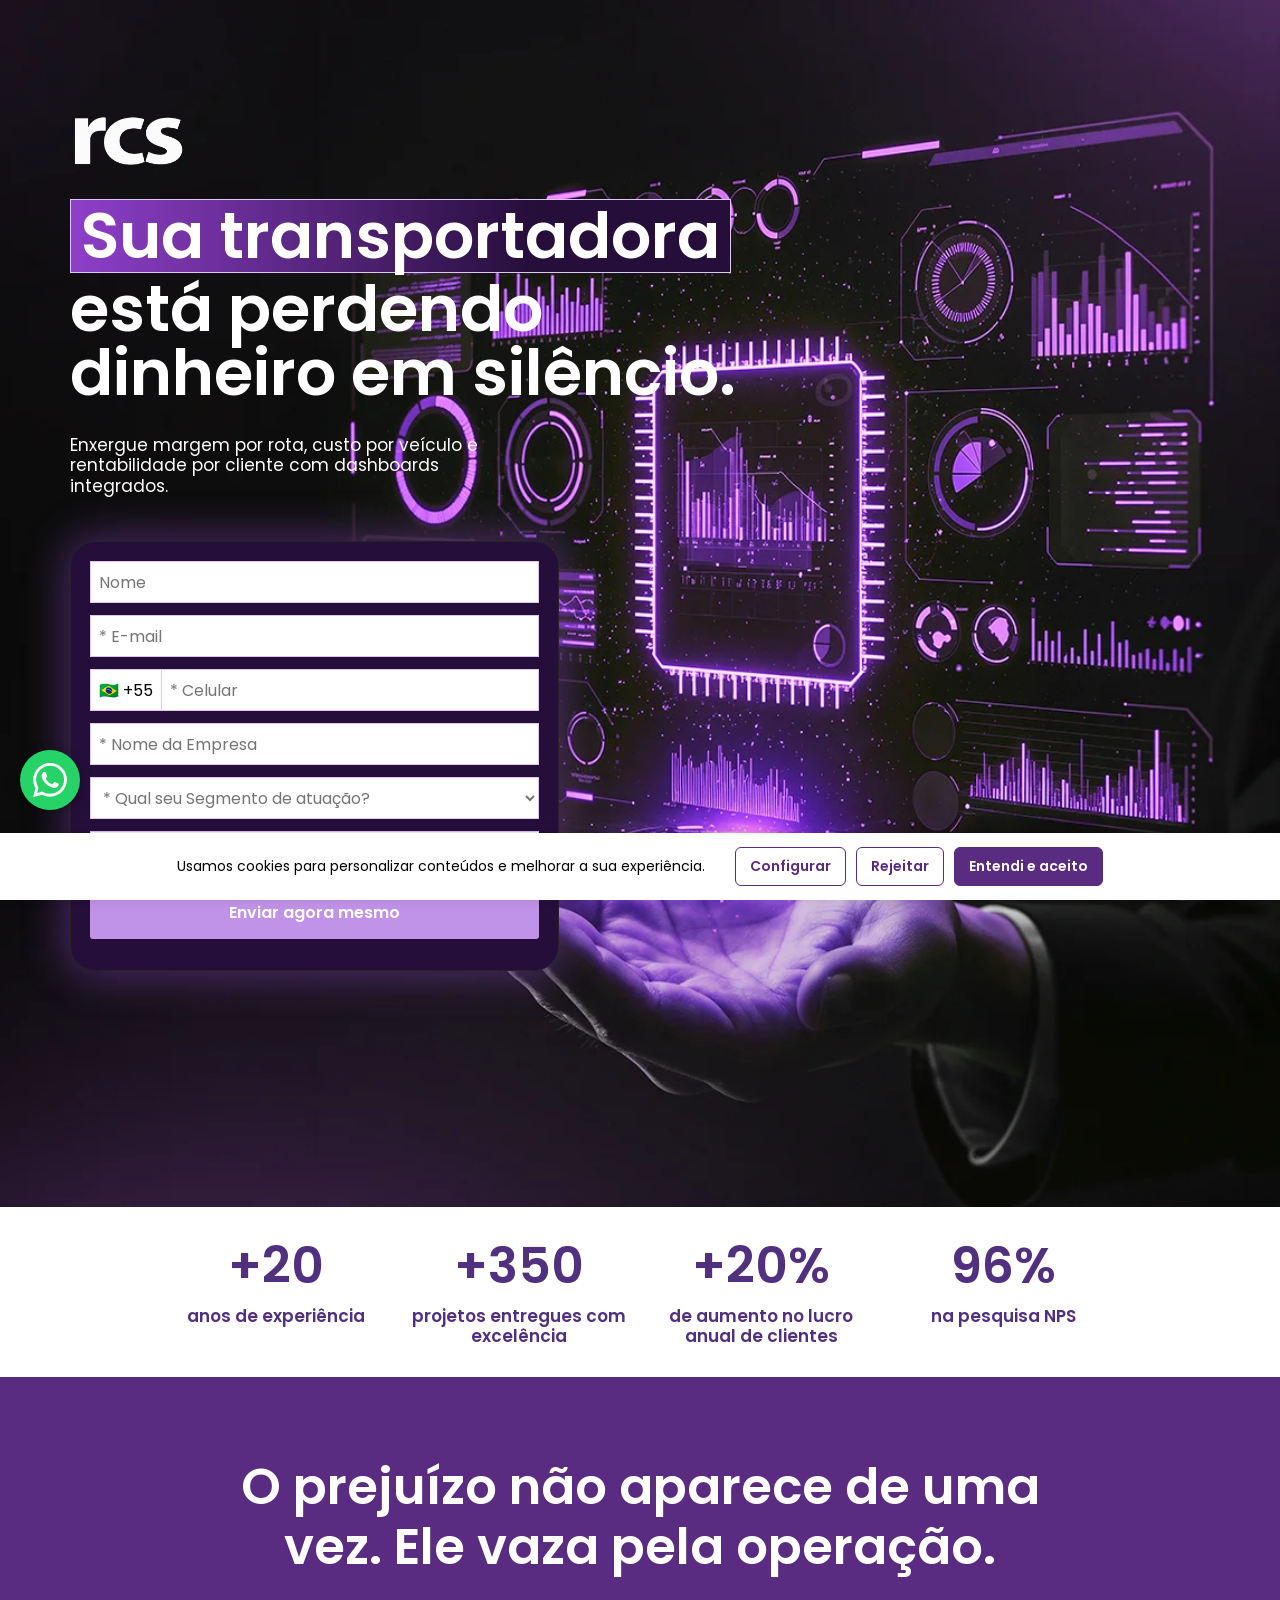
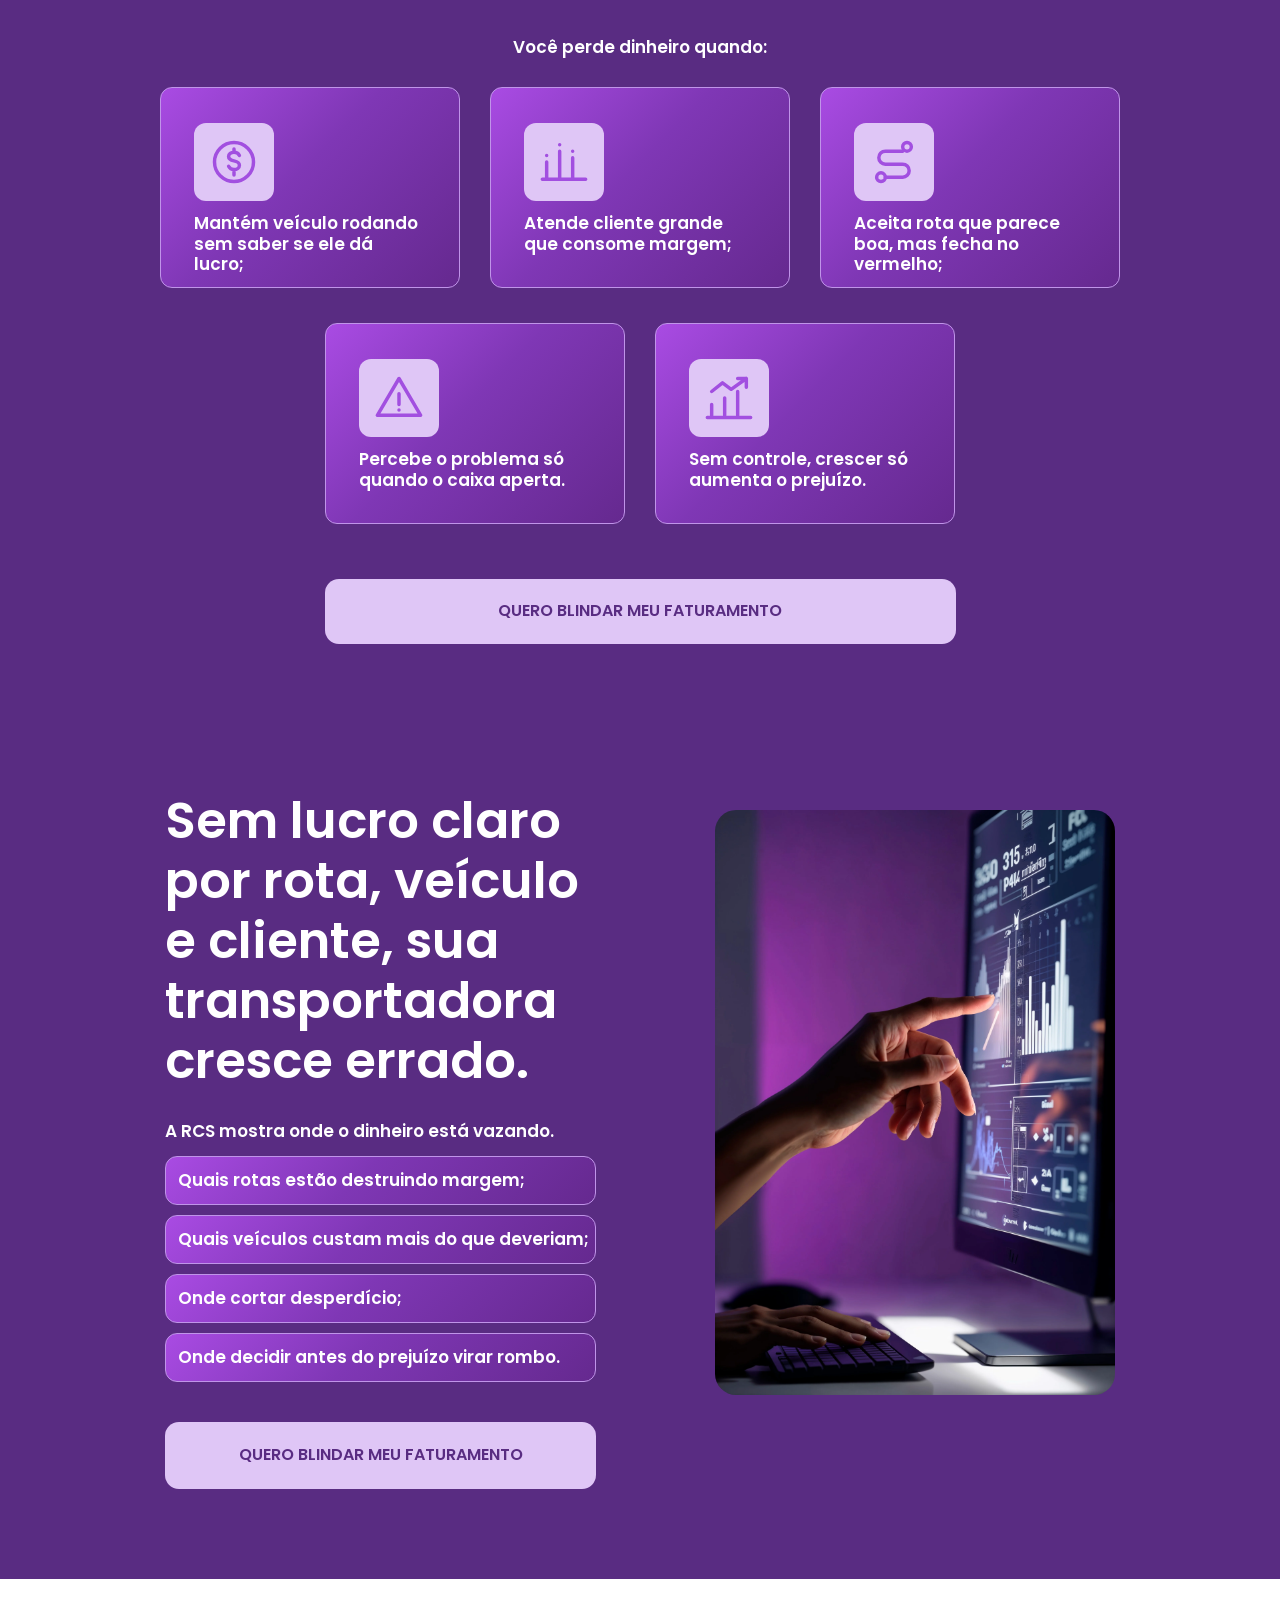
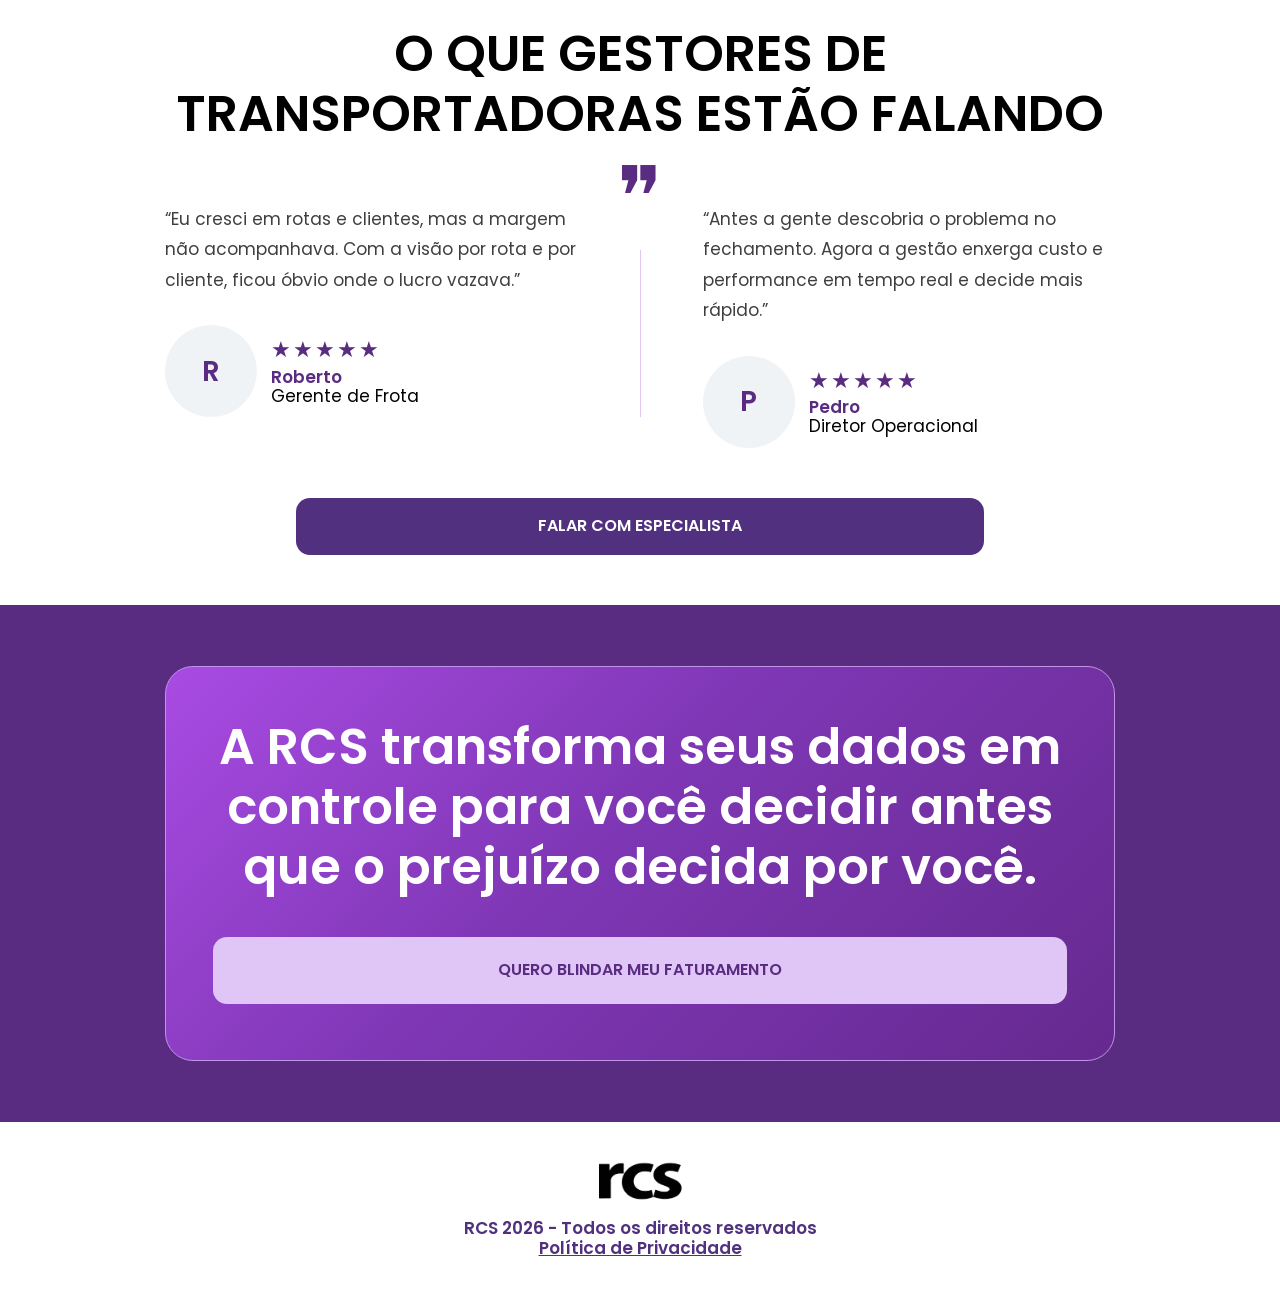
==== index.html @ 6fa6e3c6 "Implementação, WebHook - 29.09.26" ====
<!DOCTYPE html>
<html lang="pt-BR">
<head>
<meta charset="UTF-8">
<meta name="viewport" content="width=device-width, initial-scale=1">
<title>Transforme sua operação em uma torre de controle logístico.</title>
<meta name="description" content="Enxergue margem por rota, custo por veículo e rentabilidade por cliente com dashboards integrados.">
<meta property="og:locale" content="pt_BR">
<meta property="og:type" content="website">
<meta property="og:title" content="Sua transportadora está perdendo dinheiro em silêncio.">
<meta property="og:description" content="Enxergue margem por rota, custo por veículo e rentabilidade por cliente com dashboards integrados.">
<meta property="og:site_name" content="RCS">
<link rel="preconnect" href="https://fonts.googleapis.com">
<link rel="preconnect" href="https://fonts.gstatic.com" crossorigin>
<link href="https://fonts.googleapis.com/css2?family=Poppins:wght@400;600&display=swap" rel="stylesheet">
<link rel="stylesheet" href="style.css">
</head>
<body>

<!-- 1. HERO + FORMULÁRIO -->
<section class="hero" id="hero">
  <div class="container hero__inner">
    <img src="assets/logo-branca.png" class="logo-img logo-img--hero" alt="RCS">
    <h1><span class="h1-destaque">Sua transportadora</span> está perdendo dinheiro em silêncio.</h1>
    <p class="hero__sub">Enxergue margem por rota, custo por veículo e rentabilidade por cliente com dashboards integrados.</p>

    <div class="form-card" id="formulario">
      <form id="lead-form" novalidate>
        <input type="text" name="nome" placeholder="Nome" autocomplete="name">
        <input type="email" name="email" placeholder="* E-mail" required autocomplete="email">
        <div class="tel">
          <span class="tel__pais">🇧🇷 +55</span>
          <input type="tel" name="celular" placeholder="* Celular" required autocomplete="tel-national" inputmode="numeric" maxlength="15">
        </div>
        <input type="text" name="empresa" placeholder="* Nome da Empresa" required autocomplete="organization">
        <select name="segmento" required>
          <option value="" selected disabled>* Qual seu Segmento de atuação?</option>
          <option>Transportadora</option>
          <option>Operador logístico</option>
          <option>Indústria com operação logística própria</option>
          <option>Distribuidora / atacado</option>
          <option>Varejo</option>
        </select>
        <select name="veiculos" required>
          <option value="" selected disabled>* Quantos veículos fazem parte da sua operação?</option>
          <option>Até 5 veículos</option>
          <option>6 a 20</option>
          <option>21 a 100</option>
          <option>Mais de 100</option>
        </select>
        <!-- honeypot anti-spam -->
        <input type="text" name="website" class="hp" tabindex="-1" autocomplete="off" aria-hidden="true">
        <button type="submit" class="btn-form">Enviar agora mesmo</button>
        <p class="form-msg" id="form-msg" role="status" aria-live="polite"></p>
      </form>
    </div>
  </div>
</section>

<!-- 2. ESTATÍSTICAS -->
<section class="stats">
  <div class="container stats__grid">
    <div><strong>+20</strong><span>anos de experiência</span></div>
    <div><strong>+350</strong><span>projetos entregues com excelência</span></div>
    <div><strong>+20%</strong><span>de aumento no lucro anual de clientes</span></div>
    <div><strong>96%</strong><span>na pesquisa NPS</span></div>
  </div>
</section>

<!-- 3. DOR -->
<section class="roxo dor">
  <div class="container">
    <h2 class="center">O prejuízo não aparece de uma vez. Ele vaza pela operação.</h2>
    <p class="apoio center">Você perde dinheiro quando:</p>
    <div class="dor__grid">
      <div class="card glass">
        <div class="tile"><svg viewBox="0 0 24 24"><circle cx="12" cy="12" r="9"/><path d="M14.5 9c-.5-1-1.500-1.500-2.500-1.500-1.400 0-2.500.8-2.500 2s1 1.700 2.500 2 2.500.8 2.500 2-1.100 2-2.500 2c-1 0-2-.5-2.500-1.500M12 6v1.500M12 16.500V18"/></svg></div>
        <p>Mantém veículo rodando sem saber se ele dá lucro;</p>
      </div>
      <div class="card glass">
        <div class="tile"><svg viewBox="0 0 24 24"><path d="M4 20V12M10 20V7M16 20V10M22 20H2"/><path d="M4 9v.01M10 4v.01M16 7v.01"/></svg></div>
        <p>Atende cliente grande que consome margem;</p>
      </div>
      <div class="card glass">
        <div class="tile"><svg viewBox="0 0 24 24"><circle cx="6" cy="19" r="2"/><circle cx="18" cy="5" r="2"/><path d="M8 19h8a3 3 0 0 0 0-6H8a3 3 0 0 1 0-6h8"/></svg></div>
        <p>Aceita rota que parece boa, mas fecha no vermelho;</p>
      </div>
      <div class="card glass">
        <div class="tile"><svg viewBox="0 0 24 24"><path d="M12 3 2 20h20L12 3zM12 10v5M12 17.500v.01"/></svg></div>
        <p>Percebe o problema só quando o caixa aperta.</p>
      </div>
      <div class="card glass">
        <div class="tile"><svg viewBox="0 0 24 24"><path d="M4 20v-5M10 20v-8M16 20v-11M2 21h20M4 9l5-4 4 3 7-5M16 3h4v4"/></svg></div>
        <p>Sem controle, crescer só aumenta o prejuízo.</p>
      </div>
    </div>
    <a href="#hero" class="btn btn--lilas btn--dor">QUERO BLINDAR MEU FATURAMENTO</a>
  </div>
</section>

<!-- 4. SOLUÇÃO -->
<section class="roxo solucao">
  <div class="container solucao__inner">
    <div class="solucao__texto">
      <h2>Sem lucro claro por rota, veículo e cliente, sua transportadora cresce errado.</h2>
      <p class="apoio">A RCS mostra onde o dinheiro está vazando.</p>
      <ul class="lista">
        <li class="glass">Quais rotas estão destruindo margem;</li>
        <li class="glass">Quais veículos custam mais do que deveriam;</li>
        <li class="glass">Onde cortar desperdício;</li>
        <li class="glass">Onde decidir antes do prejuízo virar rombo.</li>
      </ul>
      <a href="#hero" class="btn btn--lilas btn--solucao">QUERO BLINDAR MEU FATURAMENTO</a>
    </div>
    <div class="solucao__img" style="background-image:url('assets/solucao.webp')" role="img" aria-label="Mão tocando monitor com dashboards"></div>
  </div>
</section>

<!-- 5. DEPOIMENTOS -->
<section class="depo">
  <div class="container">
    <h2 class="depo__titulo">O que gestores de transportadoras estão falando</h2>
    <div class="depo__grid">
      <article>
        <p class="depo__texto">“Eu cresci em rotas e clientes, mas a margem não acompanhava. Com a visão por rota e por cliente, ficou óbvio onde o lucro vazava.”</p>
        <div class="autor">
          <div class="avatar" style="background-image:url('assets/roberto.jpg')">R</div>
          <div><div class="estrelas" aria-label="5 estrelas">★★★★★</div><strong>Roberto</strong><span>Gerente de Frota</span></div>
        </div>
      </article>
      <div class="depo__sep" aria-hidden="true"><span class="aspas">❞</span><i></i></div>
      <article>
        <p class="depo__texto">“Antes a gente descobria o problema no fechamento. Agora a gestão enxerga custo e performance em tempo real e decide mais rápido.”</p>
        <div class="autor">
          <div class="avatar" style="background-image:url('assets/pedro.jpg')">P</div>
          <div><div class="estrelas" aria-label="5 estrelas">★★★★★</div><strong>Pedro</strong><span>Diretor Operacional</span></div>
        </div>
      </article>
    </div>
    <a href="#hero" class="btn btn--roxo">FALAR COM ESPECIALISTA</a>
  </div>
</section>

<!-- 6. CTA FINAL -->
<section class="roxo cta-final">
  <div class="container">
    <div class="glass cta-final__box">
      <h2 class="center">A RCS transforma seus dados em controle para você decidir antes que o prejuízo decida por você.</h2>
      <a href="#hero" class="btn btn--lilas btn--full">QUERO BLINDAR MEU FATURAMENTO</a>
    </div>
  </div>
</section>

<!-- 7. RODAPÉ -->
<footer class="rodape">
  <img src="assets/logo-preta.png" class="logo-img logo-img--rodape" alt="RCS">
  <p>RCS 2026 - Todos os direitos reservados<br><a href="/privacidade">Política de Privacidade</a></p>
</footer>

<!-- Botão WhatsApp -->
<a href="https://wa.me/5511999091163?text=Ol%C3%A1!%20Vim%20pela%20p%C3%A1gina%20da%20Torre%20de%20Controle%20Log%C3%ADstico%20e%20gostaria%20de%20saber%20mais." class="wpp" target="_blank" rel="noopener" aria-label="Falar no WhatsApp">
  <svg viewBox="0 0 24 24" aria-hidden="true"><path d="M17.472 14.382c-.297-.149-1.758-.867-2.03-.967-.273-.099-.471-.148-.67.15-.197.297-.767.966-.94 1.164-.173.199-.347.223-.644.075-.297-.15-1.255-.463-2.39-1.475-.883-.788-1.48-1.761-1.653-2.059-.173-.297-.018-.458.13-.606.134-.133.298-.347.446-.52.149-.174.198-.298.298-.497.099-.198.05-.371-.025-.52-.075-.149-.669-1.612-.916-2.207-.242-.579-.487-.5-.669-.51-.173-.008-.371-.01-.57-.01-.198 0-.52.074-.792.372-.272.297-1.04 1.016-1.04 2.479 0 1.462 1.065 2.875 1.213 3.074.149.198 2.096 3.2 5.077 4.487.709.306 1.262.489 1.694.625.712.227 1.36.195 1.871.118.571-.085 1.758-.719 2.006-1.413.248-.694.248-1.289.173-1.413-.074-.124-.272-.198-.57-.347m-5.421 7.403h-.004a9.87 9.87 0 01-5.031-1.378l-.361-.214-3.741.982.998-3.648-.235-.374a9.86 9.86 0 01-1.51-5.26c.001-5.45 4.436-9.884 9.888-9.884 2.64 0 5.122 1.03 6.988 2.898a9.825 9.825 0 012.893 6.994c-.003 5.45-4.437 9.884-9.885 9.884m8.413-18.297A11.815 11.815 0 0012.05 0C5.495 0 .16 5.335.157 11.892c0 2.096.547 4.142 1.588 5.945L.057 24l6.305-1.654a11.882 11.882 0 005.683 1.448h.005c6.554 0 11.89-5.335 11.893-11.893a11.821 11.821 0 00-3.48-8.413z"/></svg>
</a>

<!-- Banner LGPD -->
<div class="cookies" id="cookies" hidden>
  <p>Usamos cookies para personalizar conteúdos e melhorar a sua experiência.</p>
  <div>
    <button type="button" data-cookie="config">Configurar</button>
    <button type="button" data-cookie="rejeitar">Rejeitar</button>
    <button type="button" data-cookie="aceitar" class="cookies__ok">Entendi e aceito</button>
  </div>
</div>

<script src="script.js"></script>
</body>
</html>
---- style.css ----
:root {
  --roxo: #592C82;
  --roxo-texto: #50307F;
  --roxo-profundo: #260E3B;
  --lilas: #DFC6F6;
  --lilas-borda: #C094E9;
  --lilas-form: #C193E8;
  --cinza: #3F3F3F;
  --glass: linear-gradient(135deg, #A94BE3 0%, #7F37B5 45%, #65298F 100%);
}

*, *::before, *::after { box-sizing: border-box; margin: 0; padding: 0; }
html { scroll-behavior: smooth; }
body { font-family: 'Poppins', sans-serif; font-size: 17px; line-height: 1.2; color: #000; background: #fff; }
a { color: inherit; }
.container { width: 100%; max-width: 980px; margin: 0 auto; padding: 0 15px; }
.center { text-align: center; }
h1, h2 { font-weight: 600; }
h2 { font-size: 50px; line-height: 60px; }
.apoio { font-weight: 600; color: #fff; }
.roxo { background: var(--roxo); color: #fff; }

/* Logos */
.logo-img { display: block; width: auto; }
.logo-img--hero { height: 58px; }
.logo-img--rodape { height: 45px; margin: 0 auto; }

/* Glass */
.glass { background: var(--glass); border: .8px solid var(--lilas-borda); }

/* Botões */
.btn { display: flex; align-items: center; justify-content: center; text-align: center; text-decoration: none;
  font-size: 16px; line-height: 20.8px; font-weight: 600; border-radius: 14px; padding: 14px 20px; margin: 0 auto; }
.btn--lilas { background: var(--lilas); color: var(--roxo); min-height: 65px; }
.btn--roxo { background: var(--roxo-texto); color: #fff; max-width: 688px; min-height: 57px; }
.btn--full { width: 100%; }

/* HERO */
.hero {
  background:
    url('assets/hero.webp') right center / cover no-repeat,
    radial-gradient(ellipse 50% 45% at 0% 0%, var(--roxo) 0%, transparent 70%),
    radial-gradient(ellipse 40% 50% at 85% 50%, rgba(142,63,201,.35) 0%, transparent 70%),
    #000;
  color: #fff; padding: 109px 0 100px; min-height: 1207px;
}
.hero__inner { max-width: 1200px; padding-left: 30px; } /* diminua para mover logo, título e formulário para a esquerda */
.hero h1 { font-size: 64px; line-height: 64px; max-width: 720px; margin-top: 32px; }
.h1-destaque { display: block; width: fit-content; white-space: nowrap; margin-bottom: 4px;
  background: linear-gradient(90deg, #8E3FC9, var(--roxo-profundo) 70%); border: .8px solid var(--lilas); padding: 4px 10px; }
.hero__sub { max-width: 462px; margin-top: 30px; }

.form-card { width: 489px; max-width: 100%; margin-top: 45px; padding: 19px; background: var(--roxo-profundo);
  border: .8px solid #242424; border-radius: 25px; box-shadow: 0 0 40px 6px rgba(140,70,200,.45); }
#lead-form { display: flex; flex-direction: column; gap: 12px; }
#lead-form input, #lead-form select { width: 100%; height: 42px; padding: 0 8px; background: #fff; color: #000;
  border: .8px solid var(--lilas); border-radius: 0; font: 400 16px 'Poppins', sans-serif; }
#lead-form input::placeholder { color: #757575; }
#lead-form select:invalid { color: #757575; }
#lead-form .invalido { border-color: #ff6b6b; }
.tel { display: flex; }
.tel__pais { display: flex; align-items: center; padding: 0 8px; background: #fff; border: .8px solid var(--lilas); border-right: 0; font-size: 16px; color: #000; white-space: nowrap; }
.hp { position: absolute !important; left: -9999px; }
.btn-form { height: 54px; background: var(--lilas-form); color: #fff; border: 0; border-radius: 3px; font: 600 16px 'Poppins', sans-serif; cursor: pointer; }
.btn-form:disabled { opacity: .6; cursor: wait; }
.form-msg { font-size: 15px; line-height: 1.3; }
.form-msg.ok { color: #9cf0b5; }
.form-msg.erro { color: #ff9c9c; }

/* STATS */
.stats { padding: 29px 0 30px; text-align: center; color: var(--roxo-texto); }
.stats__grid { display: grid; grid-template-columns: repeat(4, 1fr); gap: 20px; }
.stats strong { display: block; font-size: 50px; line-height: 60px; font-weight: 600; }
.stats span { display: block; margin-top: 10px; font-weight: 600; }

/* DOR */
.dor { padding: 80px 0 75px; }
.dor .apoio { margin-top: 60px; }
.dor h2 { max-width: 882px; margin: 0 auto; }
.dor .container { max-width: 1000px; }
.dor__grid { display: flex; flex-wrap: wrap; justify-content: center; gap: 35px 30px; margin: 30px auto 0; max-width: 960px; }
.card { flex: 0 1 300px; height: 201px; border-radius: 12px; padding: 35px 33px; }
.card p { margin-top: 12px; font-weight: 600; color: #fff; }
.tile { width: 80px; height: 78px; background: var(--lilas); border-radius: 12px; display: grid; place-items: center; }
.tile svg { width: 52px; height: 52px; fill: none; stroke: #A24FE0; stroke-width: 1.6; stroke-linecap: round; stroke-linejoin: round; }
.btn--dor { max-width: 631px; height: 65px; margin-top: 55px; }

/* SOLUÇÃO */
.solucao { padding: 72px 0 90px; }
.solucao__inner { display: flex; gap: 40px; justify-content: space-between; }
.solucao__texto { width: 431px; max-width: 100%; }
.solucao h2 { text-align: left; }
.solucao .apoio { margin: 30px 0 14px; }
.lista { list-style: none; display: flex; flex-direction: column; gap: 10px; }
.lista li { height: 49px; padding-left: 12px; display: flex; align-items: center; border-radius: 12px; font-weight: 600; }
.btn--solucao { max-width: 496px; height: 67px; margin: 40px 0 0; }
.solucao__img { width: 400px; height: 585px; margin-top: 19px; flex-shrink: 0; border-radius: 21px;
  background: url('assets/solucao.webp') center / cover, linear-gradient(160deg, #A94BE3, var(--roxo-profundo)); }

/* DEPOIMENTOS */
.depo { padding: 45px 0 50px; }
.depo__titulo { text-transform: uppercase; text-align: center; max-width: 953px; margin: 0 auto 60px; color: #000; }
.depo__grid { display: grid; grid-template-columns: 1fr 85px 1fr; gap: 0 20px; align-items: start; margin-bottom: 50px; }
.depo__texto { font-size: 17px; line-height: 30.6px; color: var(--cinza); }
.depo__sep { display: flex; flex-direction: column; align-items: center; margin-top: -49px; }
.aspas { font-size: 85px; line-height: 1; color: var(--roxo); }
.depo__sep i { width: 1px; height: 167px; background: var(--lilas); margin-top: 10px; }
.autor { display: flex; gap: 14px; align-items: center; margin-top: 30px; }
.avatar { width: 92px; height: 92px; border-radius: 50%; background: #F0F3F5 center / cover; flex-shrink: 0;
  display: grid; place-items: center; color: var(--roxo); font-weight: 600; font-size: 28px; }
.autor strong { display: block; color: var(--roxo); font-weight: 600; line-height: 18.7px; }
.autor span { display: block; font-weight: 400; color: #000; line-height: 18.7px; }
.estrelas { color: var(--roxo); font-size: 22px; letter-spacing: 2px; margin-bottom: 4px; }

/* CTA FINAL */
.cta-final { padding: 61px 0; }
.cta-final__box { max-width: 960px; margin: 0 auto; padding: 50px 47px 56px; border-radius: 28px; }
.cta-final h2 { max-width: 866px; margin: 0 auto 40px; }
.cta-final .btn { max-width: 866px; height: 67px; }

/* RODAPÉ */
.rodape { text-align: center; padding: 35px 15px 40px; }
.rodape p { max-width: 454px; margin: 16px auto 0; font-weight: 600; color: var(--roxo-texto); }

/* PÁGINA DE TEXTO (política de privacidade) */
.pt-topo { background: radial-gradient(ellipse 60% 100% at 0% 0%, var(--roxo) 0%, transparent 75%), #000; color: #fff; padding: 40px 0 50px; }
.pt-nav { display: flex; justify-content: space-between; align-items: center; margin-bottom: 30px; }
.pt-topo__voltar { background: var(--lilas); color: var(--roxo); text-decoration: none; font-weight: 600; font-size: 16px;
  padding: 12px 22px; border-radius: 14px; white-space: nowrap; }
.pt-topo__voltar:hover { background: #fff; }
.pt-topo h1 { font-size: 40px; line-height: 48px; }
.pt-topo p { margin-top: 12px; color: var(--lilas); }
.pt-corpo { padding: 50px 0 60px; }
.pt-corpo .container { max-width: 820px; }
.pt-corpo h2 { font-size: 24px; line-height: 32px; color: var(--roxo); margin: 36px 0 12px; }
.pt-corpo h2:first-child { margin-top: 0; }
.pt-corpo p, .pt-corpo li { line-height: 28px; color: var(--cinza); font-weight: 400; }
.pt-corpo p { margin-bottom: 12px; }
.pt-corpo ul { margin: 0 0 12px 24px; }
.pt-corpo strong { color: var(--roxo-texto); font-weight: 600; }
.pt-voltar { max-width: 400px; margin-top: 50px; }
.rodape a:hover { color: var(--roxo); }

/* WHATSAPP */
.wpp { position: fixed; left: 20px; bottom: 20px; z-index: 11; width: 60px; height: 60px; border-radius: 50%; background: #25D366;
  display: grid; place-items: center; box-shadow: 0 4px 14px rgba(0,0,0,.35); transition: transform .2s, bottom .2s; }
.wpp:hover { transform: scale(1.08); }
.wpp svg { width: 34px; height: 34px; fill: #fff; }
body:has(#cookies:not([hidden])) .wpp { bottom: 90px; }

/* COOKIES */
.cookies { position: fixed; left: 0; right: 0; bottom: 0; z-index: 10; background: #fff; box-shadow: 0 -2px 12px rgba(0,0,0,.15);
  display: flex; flex-wrap: wrap; gap: 12px 24px; align-items: center; justify-content: center; padding: 14px 20px; font-size: 14px; }
.cookies[hidden] { display: none; }
.cookies button { font: 600 14px 'Poppins', sans-serif; padding: 8px 14px; border: 1px solid var(--roxo); background: #fff; color: var(--roxo); border-radius: 6px; cursor: pointer; margin-left: 6px; }
.cookies .cookies__ok { background: var(--roxo); color: #fff; }

/* MOBILE */
@media (max-width: 767px) {
  h2 { font-size: 30px; line-height: 36px; }
  .hero { padding: 42px 0 50px; min-height: 0;
    background: radial-gradient(ellipse 80% 30% at 0% 0%, var(--roxo) 0%, transparent 70%), #000; }
  .hero__inner { padding: 0 15px; }
  .logo-img--hero { height: 48px; }
  .logo-img--rodape { height: 37px; }
  .hero h1 { font-size: 30px; line-height: 36px; margin-top: 20px; }
  .h1-destaque { display: inline; white-space: normal; background: none; border: 0; padding: 0; margin: 0; }
  .hero__sub { max-width: 271px; margin-top: 20px; }
  .form-card { width: 339px; margin: 30px auto 0; padding: 19px 20px; }
  #lead-form { gap: 18px; }

  .stats { padding: 30px 0; }
  .stats__grid { grid-template-columns: 1fr; gap: 45px; }

  .dor { padding: 42px 0 50px; }
  .dor h2 { max-width: 280px; }
  .dor .apoio { margin-top: 30px; }
  .dor__grid { gap: 17px; }
  .card { flex: 0 0 300px; }
  .btn--dor { max-width: 330px; margin-top: 30px; }

  .solucao { padding: 37px 0 50px; }
  .solucao__inner { display: block; }
  .solucao__img { display: none; }
  .solucao .apoio { margin: 20px 0 14px; }
  .lista { gap: 18px; }
  .lista li { height: 55px; font-size: 15px; line-height: 18px; padding-left: 14px; }
  .btn--solucao { max-width: 322px; margin: 30px auto 0; }

  .depo { padding: 59px 0 50px; }
  .depo__titulo { text-align: left; margin-bottom: 30px; }
  .depo__grid { display: block; margin-bottom: 30px; }
  .depo__sep { display: none; }
  .depo article { padding: 0 30px; margin-bottom: 35px; }
  .avatar { width: 86px; height: 86px; }
  .autor strong, .autor span { font-size: 18px; line-height: 25.2px; }
  .estrelas { font-size: 18px; }
  .btn--roxo { max-width: 270px; }

  .cta-final { padding: 40px 0; }
  .cta-final .container { padding: 0; }
  .cta-final__box { padding: 46px 27px 40px; }
  .cta-final .btn { height: 57px; }
  .cookies { font-size: 13px; }
  body:has(#cookies:not([hidden])) .wpp { bottom: 150px; }
}
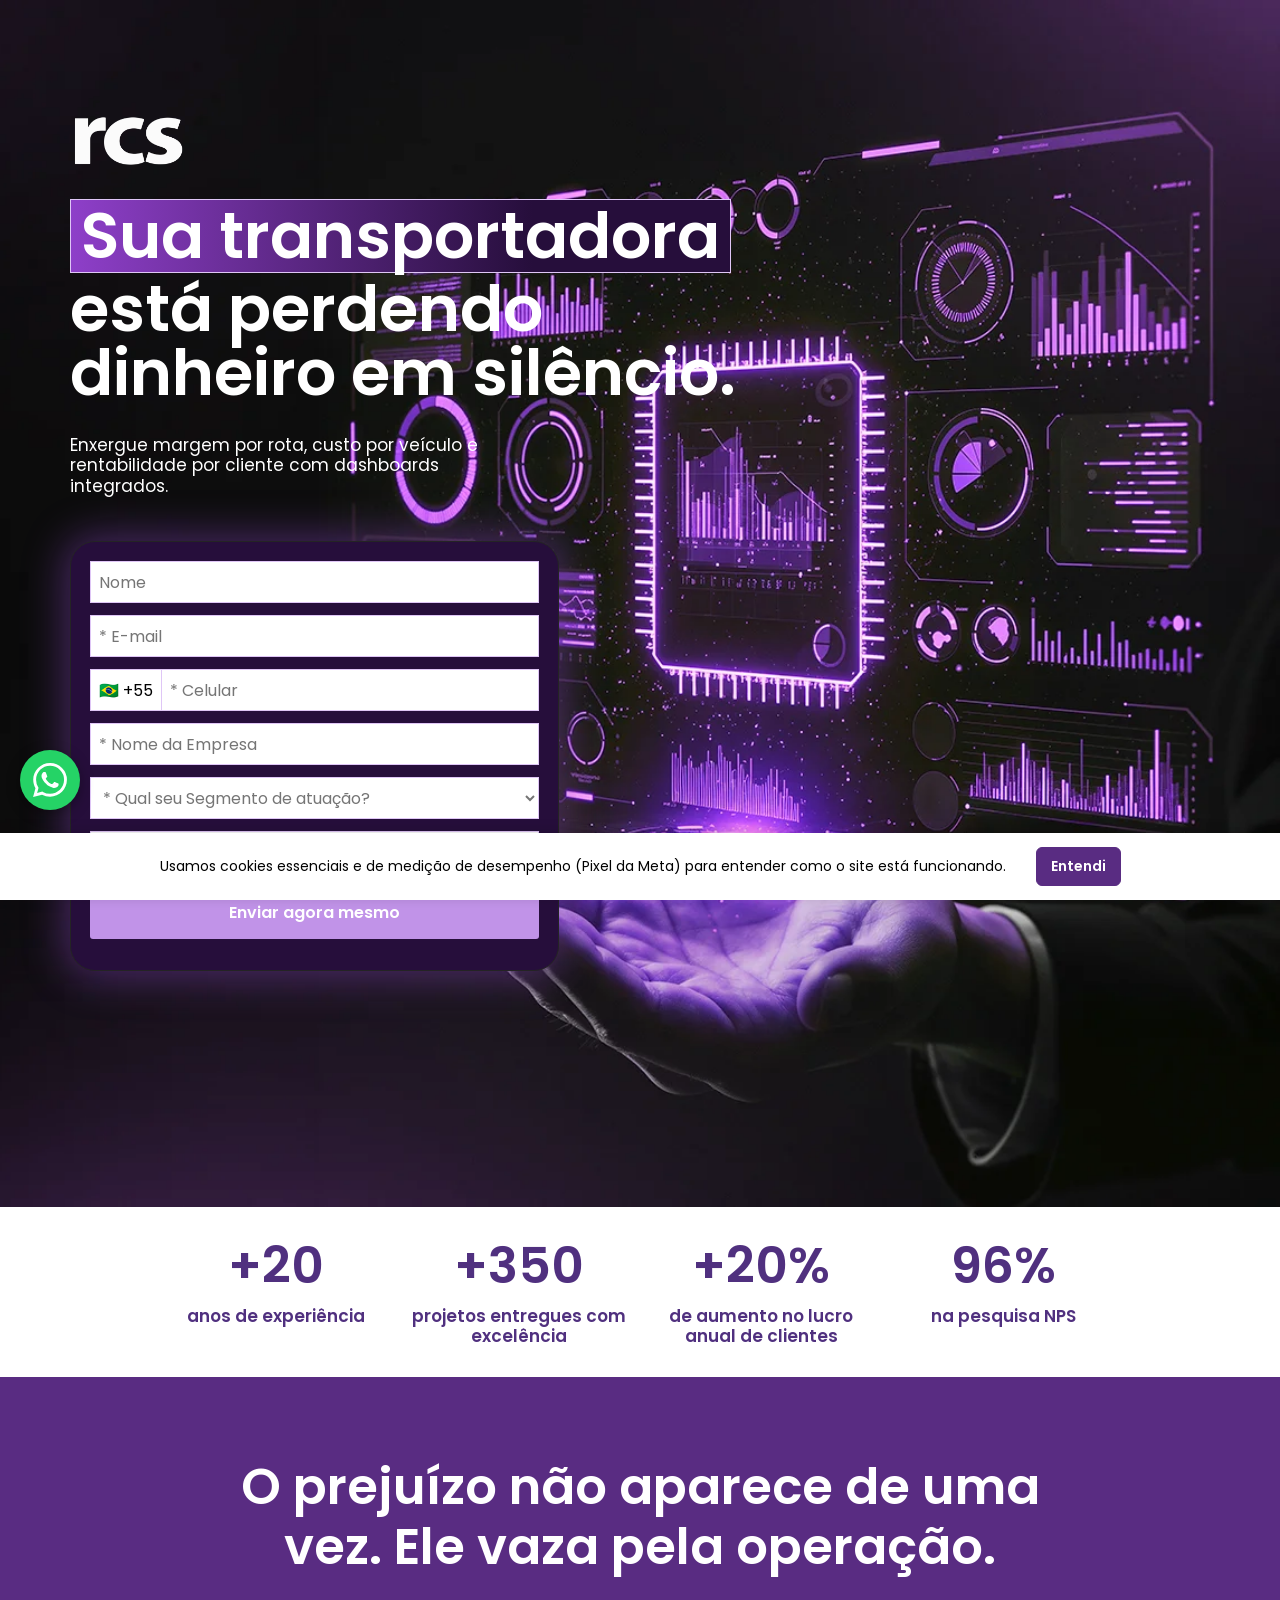
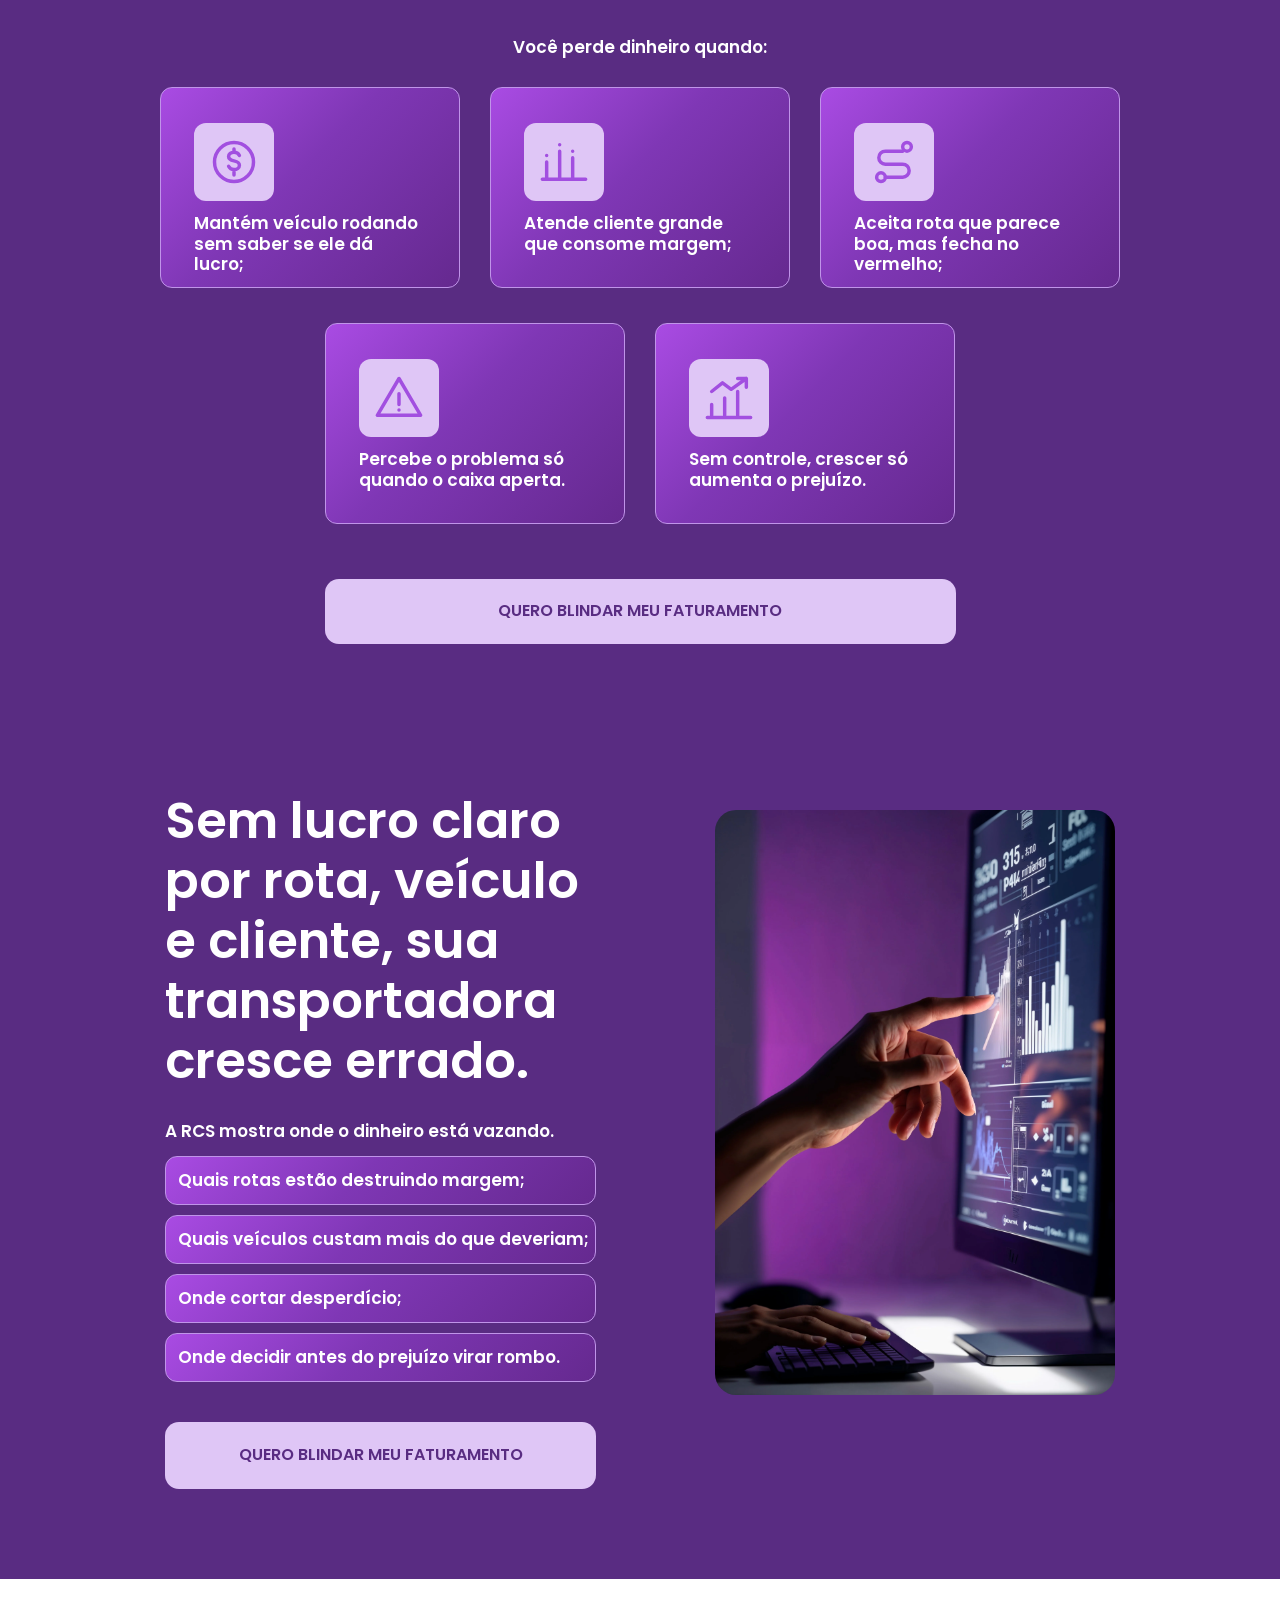
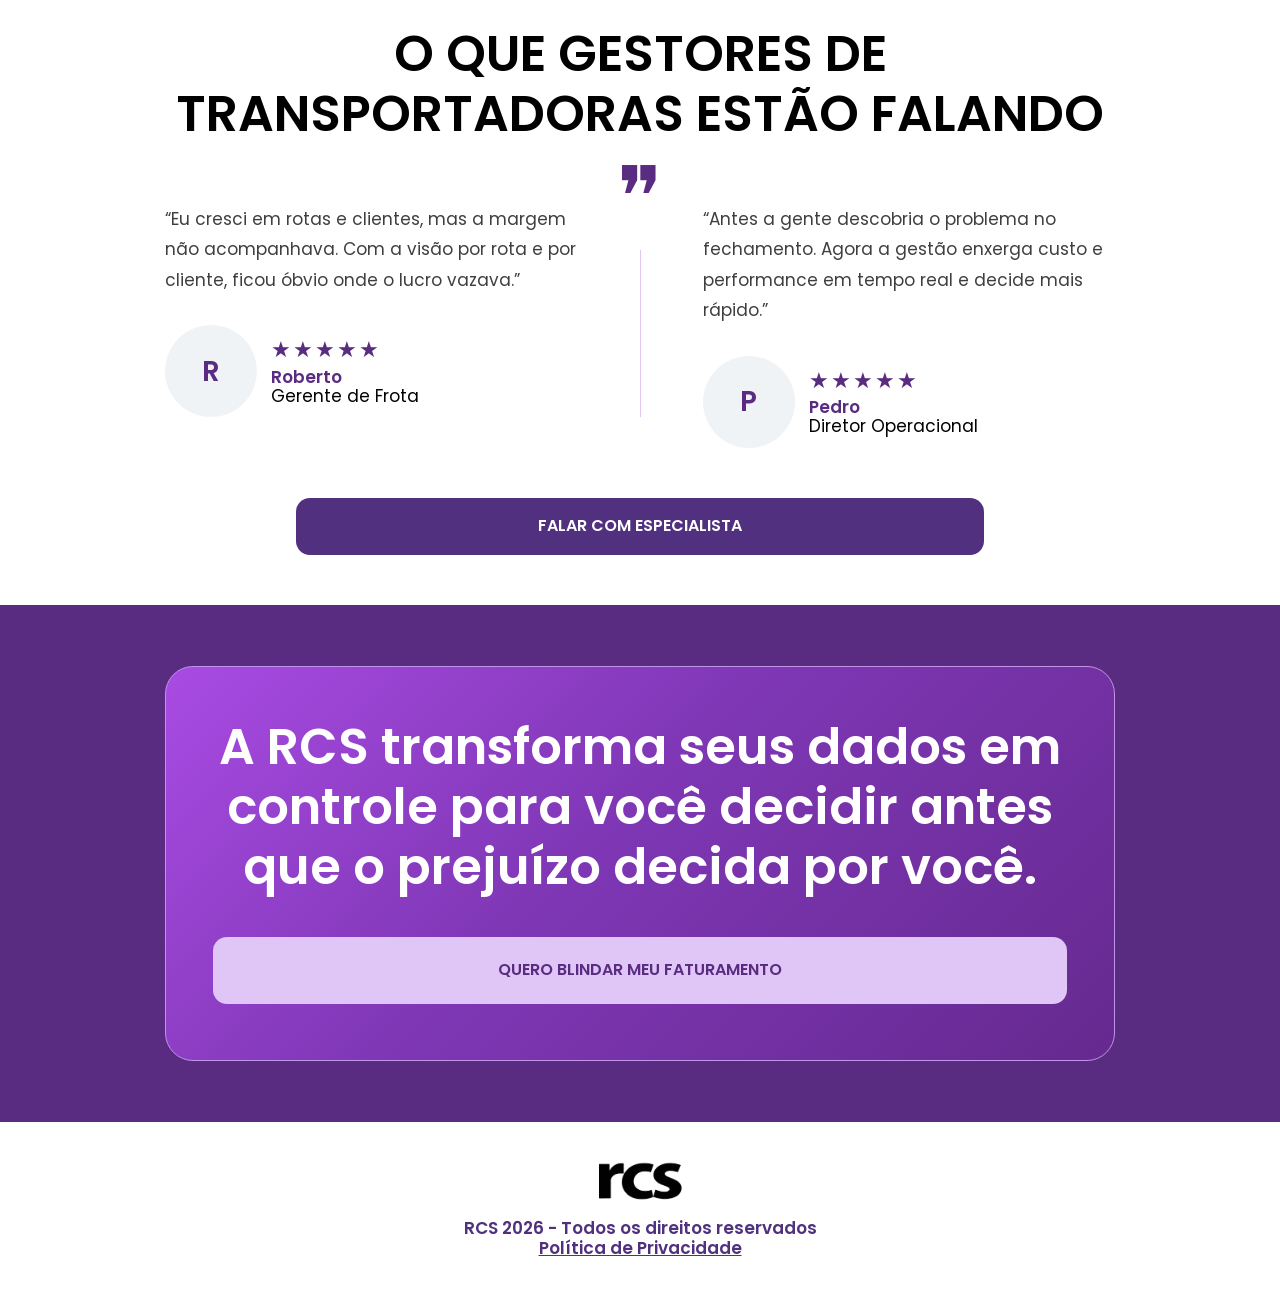
==== commit a38e73a1: "Atualização de Cookies - 02.10.26" ====
--- a/index.html
+++ b/index.html
@@ -164,11 +164,9 @@
 
 <!-- Banner LGPD -->
 <div class="cookies" id="cookies" hidden>
-  <p>Usamos cookies para personalizar conteúdos e melhorar a sua experiência.</p>
+  <p>Usamos cookies essenciais e de medição de desempenho (Pixel da Meta) para entender como o site está funcionando.</p>
   <div>
-    <button type="button" data-cookie="config">Configurar</button>
-    <button type="button" data-cookie="rejeitar">Rejeitar</button>
-    <button type="button" data-cookie="aceitar" class="cookies__ok">Entendi e aceito</button>
+    <button type="button" data-cookie="ciente" class="cookies__ok">Entendi</button>
   </div>
 </div>
 
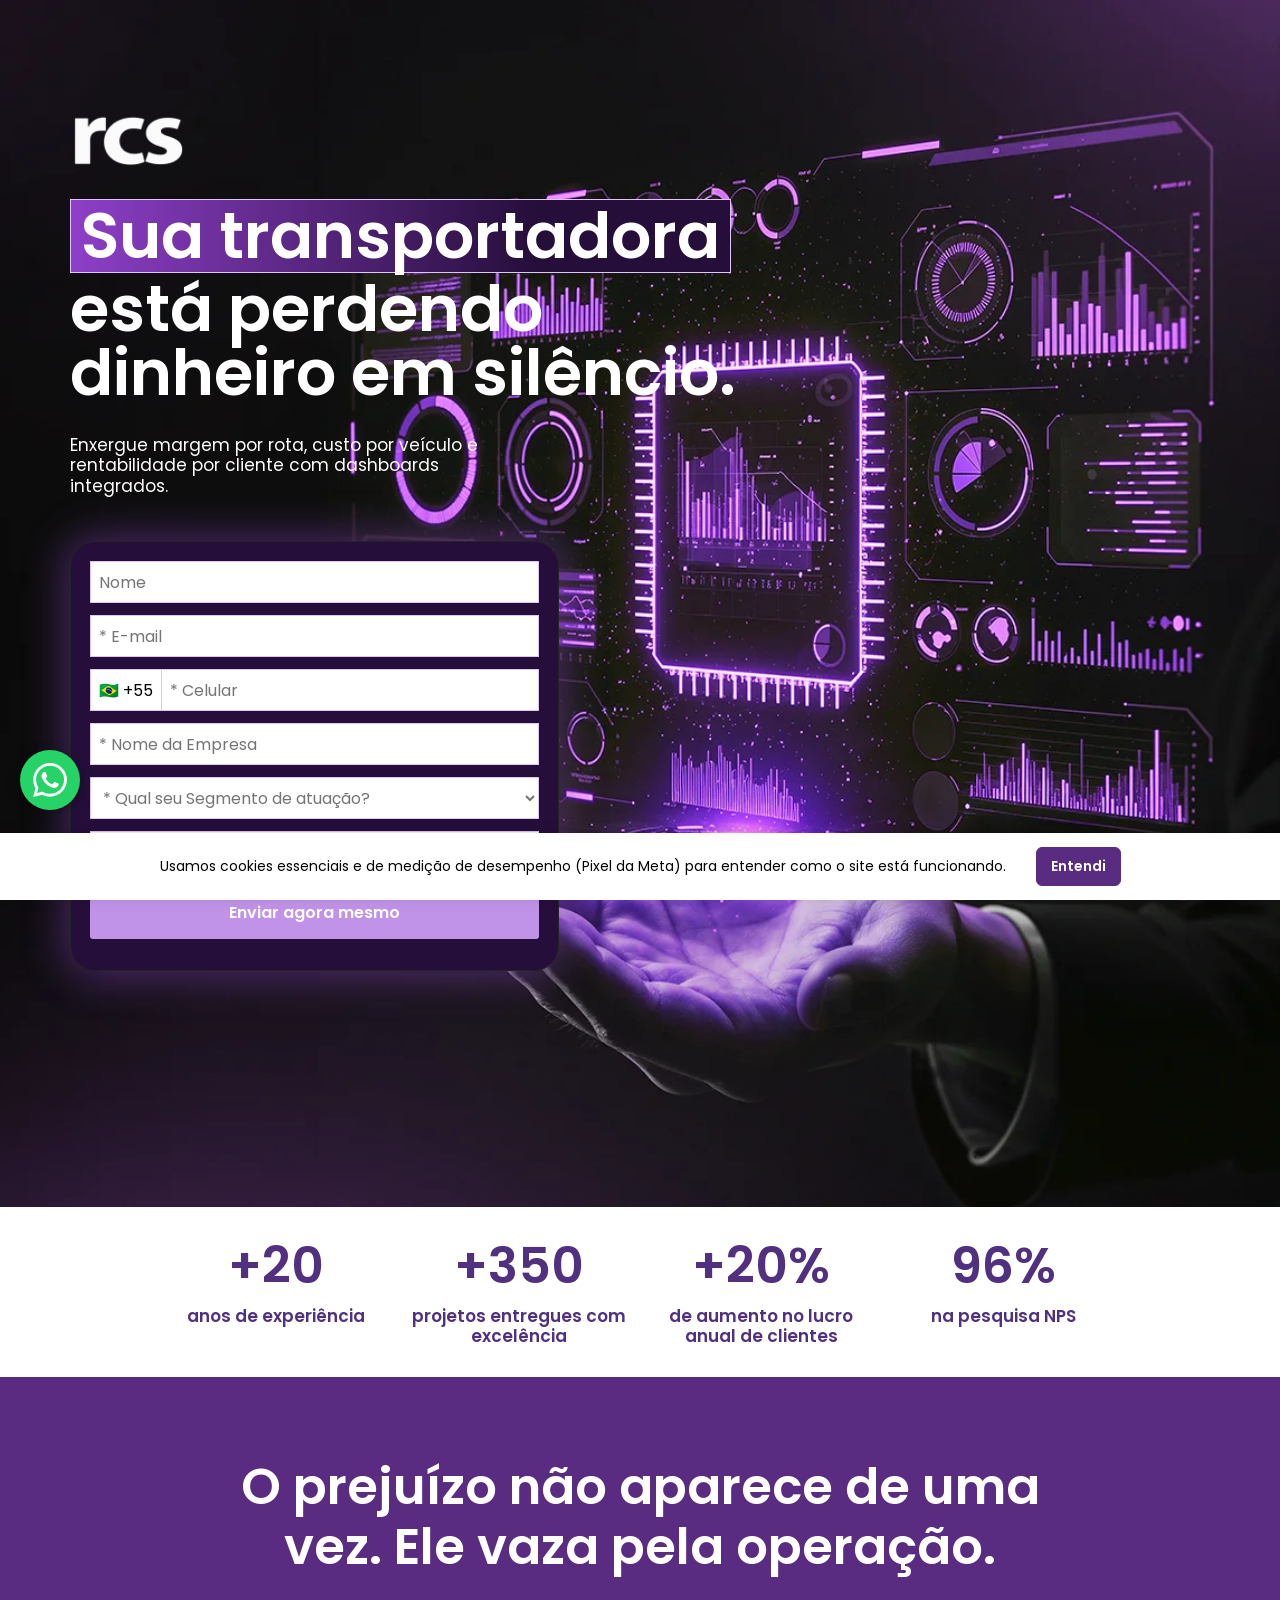
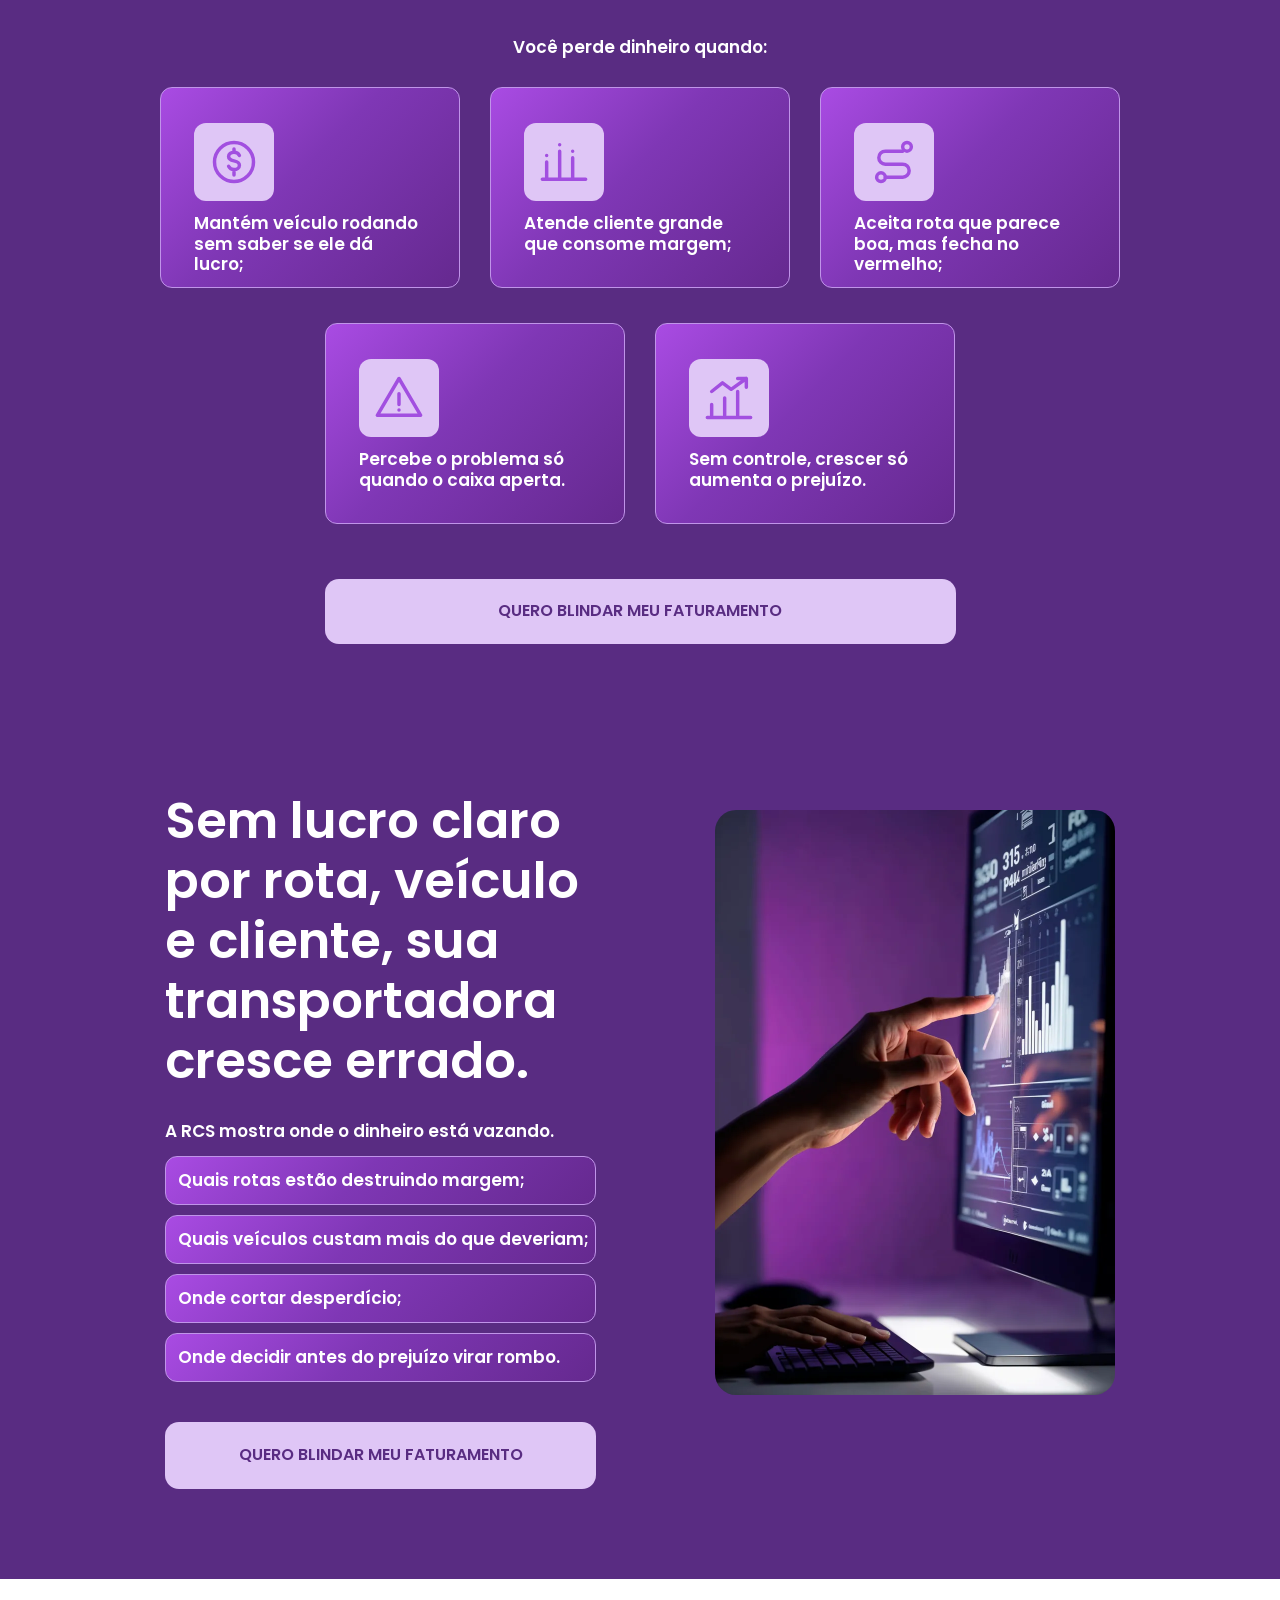
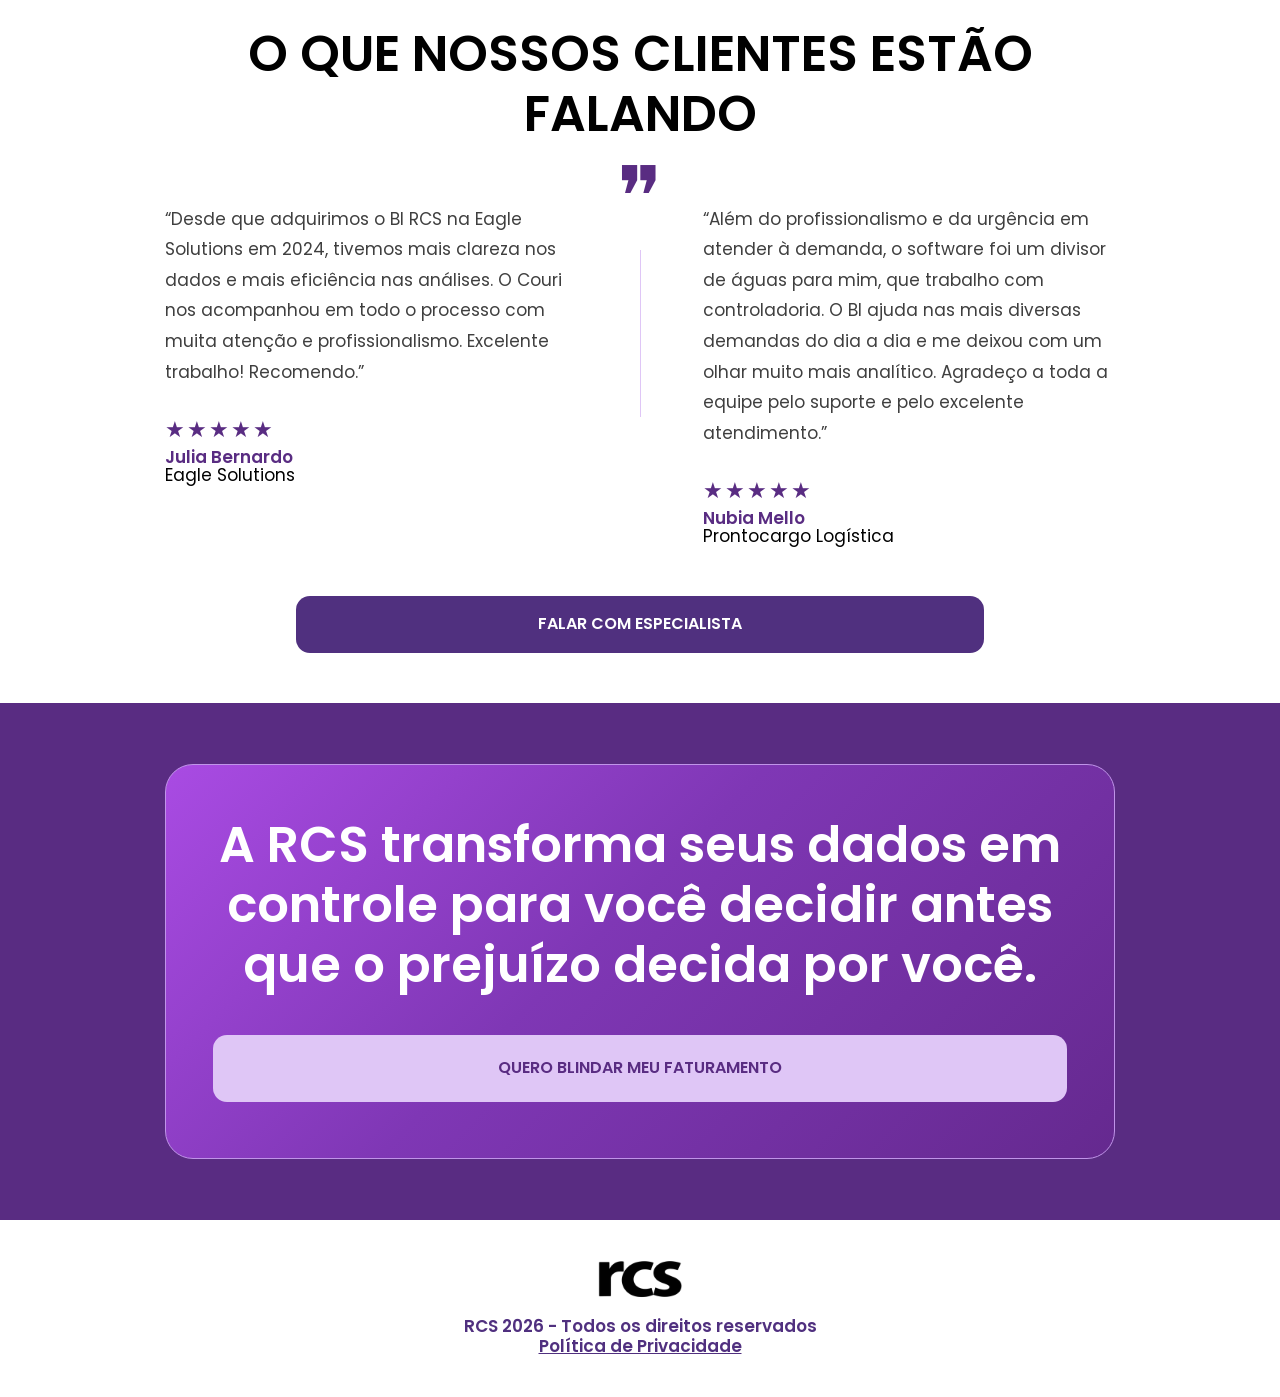
==== commit 83629ebc: "Ajustes e Limpeza do Código - 09.10.26 Co-Authored-By: Claude Sonnet 5.5 <noreply@anthropic.com>" ====
--- a/index.html
+++ b/index.html
@@ -20,7 +20,7 @@
 <!-- 1. HERO + FORMULÁRIO -->
 <section class="hero" id="hero">
   <div class="container hero__inner">
-    <img src="assets/logo-branca.png" class="logo-img logo-img--hero" alt="RCS">
+    <img src="assets/logo-branca.png" class="logo-img logo-img--hero" alt="RCS" width="240" height="120">
     <h1><span class="h1-destaque">Sua transportadora</span> está perdendo dinheiro em silêncio.</h1>
     <p class="hero__sub">Enxergue margem por rota, custo por veículo e rentabilidade por cliente com dashboards integrados.</p>
 
@@ -112,28 +112,26 @@
       </ul>
       <a href="#hero" class="btn btn--lilas btn--solucao">QUERO BLINDAR MEU FATURAMENTO</a>
     </div>
-    <div class="solucao__img" style="background-image:url('assets/solucao.webp')" role="img" aria-label="Mão tocando monitor com dashboards"></div>
+    <div class="solucao__img" role="img" aria-label="Mão tocando monitor com dashboards"></div>
   </div>
 </section>
 
 <!-- 5. DEPOIMENTOS -->
 <section class="depo">
   <div class="container">
-    <h2 class="depo__titulo">O que gestores de transportadoras estão falando</h2>
+    <h2 class="depo__titulo">O que nossos clientes estão falando</h2>
     <div class="depo__grid">
       <article>
-        <p class="depo__texto">“Eu cresci em rotas e clientes, mas a margem não acompanhava. Com a visão por rota e por cliente, ficou óbvio onde o lucro vazava.”</p>
+        <p class="depo__texto">“Desde que adquirimos o BI RCS na Eagle Solutions em 2024, tivemos mais clareza nos dados e mais eficiência nas análises. O Couri nos acompanhou em todo o processo com muita atenção e profissionalismo. Excelente trabalho! Recomendo.”</p>
         <div class="autor">
-          <div class="avatar" style="background-image:url('assets/roberto.jpg')">R</div>
-          <div><div class="estrelas" aria-label="5 estrelas">★★★★★</div><strong>Roberto</strong><span>Gerente de Frota</span></div>
+          <div><div class="estrelas" aria-label="5 estrelas">★★★★★</div><strong>Julia Bernardo</strong><span>Eagle Solutions</span></div>
         </div>
       </article>
       <div class="depo__sep" aria-hidden="true"><span class="aspas">❞</span><i></i></div>
       <article>
-        <p class="depo__texto">“Antes a gente descobria o problema no fechamento. Agora a gestão enxerga custo e performance em tempo real e decide mais rápido.”</p>
+        <p class="depo__texto">“Além do profissionalismo e da urgência em atender à demanda, o software foi um divisor de águas para mim, que trabalho com controladoria. O BI ajuda nas mais diversas demandas do dia a dia e me deixou com um olhar muito mais analítico. Agradeço a toda a equipe pelo suporte e pelo excelente atendimento.”</p>
         <div class="autor">
-          <div class="avatar" style="background-image:url('assets/pedro.jpg')">P</div>
-          <div><div class="estrelas" aria-label="5 estrelas">★★★★★</div><strong>Pedro</strong><span>Diretor Operacional</span></div>
+          <div><div class="estrelas" aria-label="5 estrelas">★★★★★</div><strong>Nubia Mello</strong><span>Prontocargo Logística</span></div>
         </div>
       </article>
     </div>
@@ -153,7 +151,7 @@
 
 <!-- 7. RODAPÉ -->
 <footer class="rodape">
-  <img src="assets/logo-preta.png" class="logo-img logo-img--rodape" alt="RCS">
+  <img src="assets/logo-preta.png" class="logo-img logo-img--rodape" alt="RCS" width="240" height="120" loading="lazy">
   <p>RCS 2026 - Todos os direitos reservados<br><a href="/privacidade">Política de Privacidade</a></p>
 </footer>
 
--- a/style.css
+++ b/style.css
@@ -106,8 +106,6 @@
 .aspas { font-size: 85px; line-height: 1; color: var(--roxo); }
 .depo__sep i { width: 1px; height: 167px; background: var(--lilas); margin-top: 10px; }
 .autor { display: flex; gap: 14px; align-items: center; margin-top: 30px; }
-.avatar { width: 92px; height: 92px; border-radius: 50%; background: #F0F3F5 center / cover; flex-shrink: 0;
-  display: grid; place-items: center; color: var(--roxo); font-weight: 600; font-size: 28px; }
 .autor strong { display: block; color: var(--roxo); font-weight: 600; line-height: 18.7px; }
 .autor span { display: block; font-weight: 400; color: #000; line-height: 18.7px; }
 .estrelas { color: var(--roxo); font-size: 22px; letter-spacing: 2px; margin-bottom: 4px; }
@@ -192,7 +190,6 @@
   .depo__grid { display: block; margin-bottom: 30px; }
   .depo__sep { display: none; }
   .depo article { padding: 0 30px; margin-bottom: 35px; }
-  .avatar { width: 86px; height: 86px; }
   .autor strong, .autor span { font-size: 18px; line-height: 25.2px; }
   .estrelas { font-size: 18px; }
   .btn--roxo { max-width: 270px; }
